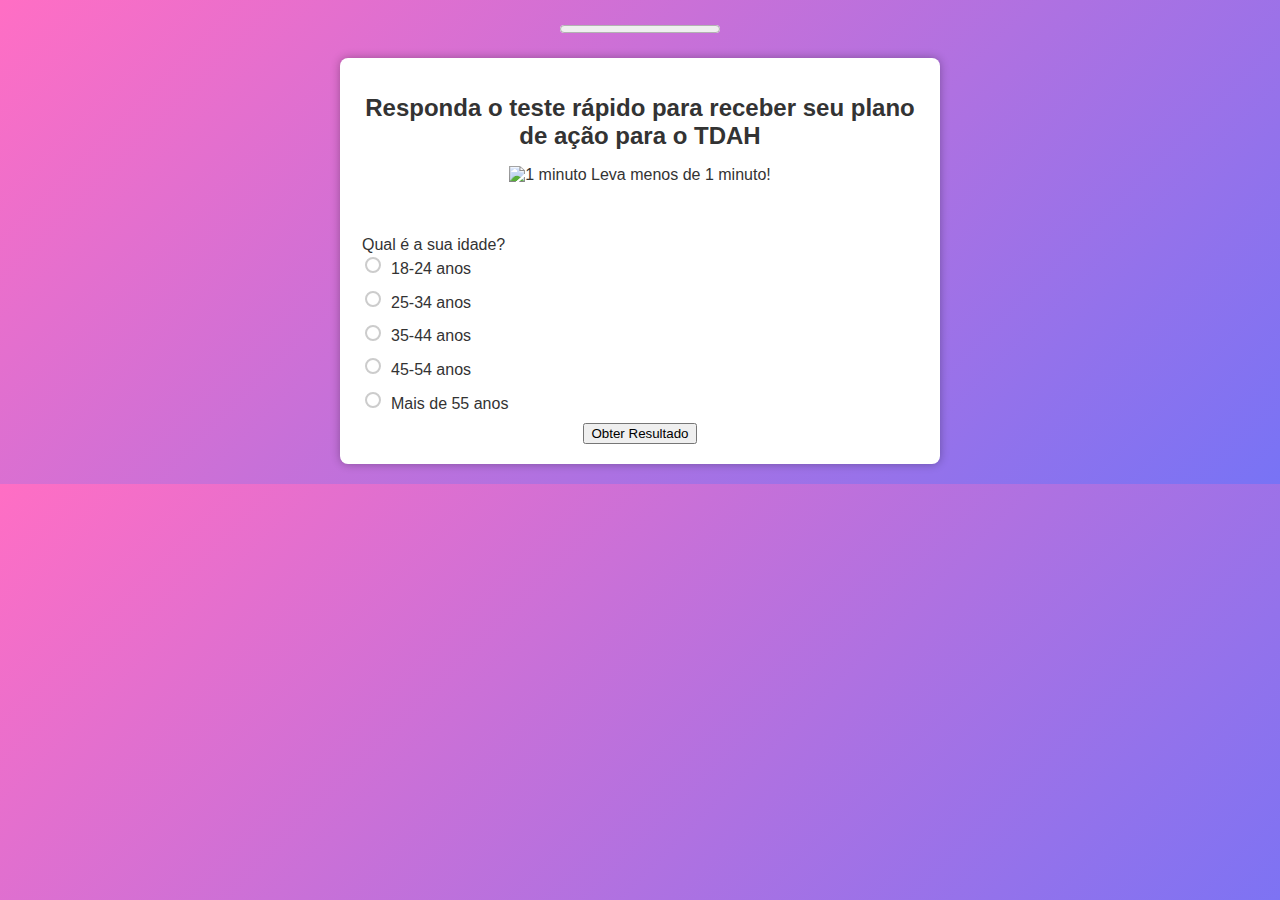
==== hiperatividade/index.html @ 0727ef6d "pastanova" ====
<!DOCTYPE html>
<html lang="pt-br" data-theme="light">

<head>
  <meta charset="utf-8">
  <title>Avaliação de desatenção e hoperatividade</title>
  <meta name="viewport" content="width=device-width, initial-scale=1">
  <link rel="stylesheet" href="style.css">
</head>

<body>
  <main class="pt-0">
    <div class="quiz" data-active-step="1">
      <form id="quiz-form" data-quiz-type="redirect" data-quiz-redirect="https://www.gaiatech.com.br" method="post"
        action="#"><!-- Quiz Header -->
        <div class="quiz-header"><progress id="progress-bar" value="0" max="100"></progress></div>
        <div class="container quiz-container"><!-- Step 1 -->
          <div class="step step-1 active">
            <h1 class="quiz-title">Responda o teste rápido para receber seu plano de ação para o TDAH</h1>
            <p class="time-lead"><img src="../imgs/fast-icon.svg" alt="1 minuto"> Leva menos de 1 minuto!</p><br><br>
            <fieldset>
              <legend>Qual é a sua idade?</legend><label><input type="radio" name="idade" value="18-24 anos"
                  onclick="nextStep()"><span>18-24 anos</span></label><label><input type="radio" name="idade"
                  value="25-34 anos" onclick="nextStep()"><span>25-34 anos</span></label><label><input type="radio"
                  name="idade" value="35-44 anos" onclick="nextStep()"><span>35-44 anos</span></label><label><input
                  type="radio" name="idade" value="45-54 anos" onclick="nextStep()"><span>45-54
                  anos</span></label><label><input type="radio" name="idade" value="Mais de 55 anos"
                  onclick="nextStep()"><span>Mais de 55 anos</span></label>
            </fieldset>
          </div><!-- Step 2 -->
          <div class="step step-2">
            <fieldset>
              <legend>Com que frequência você tem dificuldade para se concentrar?</legend><label><input type="radio"
                  name="dificuldade-concentracao" value="Quase sempre" onclick="nextStep()"><span>Quase
                  sempre</span></label><label><input type="radio" name="dificuldade-concentracao" value="Às vezes"
                  onclick="nextStep()"><span>Às vezes</span></label><label><input type="radio"
                  name="dificuldade-concentracao" value="Raramente" onclick="nextStep()"><span>Raramente</span></label>
            </fieldset>
          </div>

          <!-- Step 3 -->
          <div class="step step-3">
            <fieldset>
              <legend>Com que frequência você tem hiperatividade?</legend><label><input type="radio"
                  name="hiperatividade" value="Quase sempre" onclick="nextStep()"><span>Quase
                  sempre</span></label><label><input type="radio" name="hiperatividade" value="Às vezes"
                  onclick="nextStep()"><span>Às vezes</span></label><label><input type="radio" name="hiperatividade"
                  value="Raramente" onclick="nextStep()"><span>Raramente</span></label>
            </fieldset>
          </div>

          <!-- Botão de Resultado -->
          <div class="result-button"><button onclick="submitForm()">Obter Resultado</button></div>
          <script>function submitForm() { const form = document.querySelector('form'); form.submit(); } </script>


          <script src="script.js"></script>

</html>
---- hiperatividade/style.css ----
/* estilo geral */
body {
  background: linear-gradient(135deg, #ff6ec4, #7873f5);
  color: #333;
  font-family: Arial, sans-serif;
}

.quiz {
  margin: 20px auto;
  max-width: 600px;
  text-align: center;
}

.quiz-header {
  margin-bottom: 20px;
}

.quiz-container {
  background: #fff;
  border-radius: 8px;
  box-shadow: 0 0 10px rgba(0,0,0,0.3);
  padding: 20px;
}

.quiz-title {
  font-size: 24px;
  font-weight: bold;
  margin-bottom: 10px;
}

/* estilo dos botões de rádio */
fieldset {
  border: none;
  margin: 0;
  padding: 0;
  text-align: left;
}

label {
  display: block;
  margin-bottom: 10px;
}

input[type="radio"] {
  appearance: none;
  display: inline-block;
  position: relative;
  margin-right: 10px;
  width: 16px;
  height: 16px;
  background-color: #fff;
  border: 2px solid #ccc;
  border-radius: 50%;
  cursor: pointer;
}

input[type="radio"]:checked::before {
  content: '';
  display: block;
  position: absolute;
  top: 2px;
  left: 2px;
  width: 10px;
  height: 10px;
  background-color: #333;
  border-radius: 50%;
}

span {
  display: inline-block;
  vertical-align: middle;
}

/* estilo dos botões de próxima etapa */
.next-button {
  background-color: #333;
  border: none;
  border-radius: 4px;
  color: #fff;
  cursor: pointer;
  font-size: 16px;
  padding: 10px 20px;
  margin-top: 20px;
}

.next-button:hover {
  background-color: #555;
}

.next-button:active {
  transform: translateY(1px);
}

/* estilo de exibição das etapas */
.step {
  display: none;
}

.step.active {
  display: block;
}
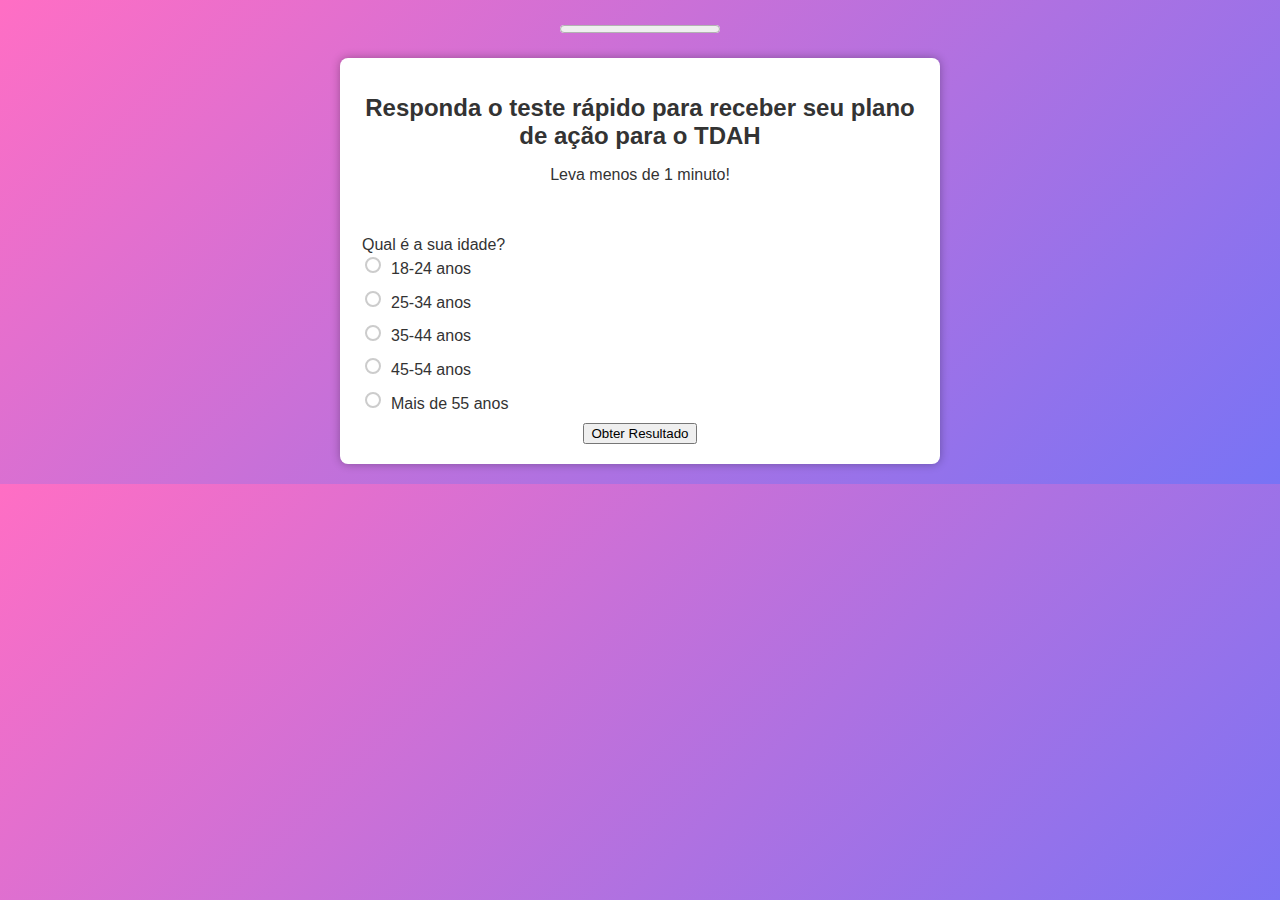
==== commit ddbbf6da: "Update index.html" ====
--- a/hiperatividade/index.html
+++ b/hiperatividade/index.html
@@ -1,33 +1,32 @@
 <!DOCTYPE html>
 <html lang="pt-br" data-theme="light">
-
 <head>
   <meta charset="utf-8">
-  <title>Avaliação de desatenção e hoperatividade</title>
+  <title>Avaliação de desatenção e hiperatividade</title>
   <meta name="viewport" content="width=device-width, initial-scale=1">
   <link rel="stylesheet" href="style.css">
 </head>
-
 <body>
   <main class="pt-0">
     <div class="quiz" data-active-step="1">
       <form id="quiz-form" data-quiz-type="redirect" data-quiz-redirect="https://www.gaiatech.com.br" method="post"
         action="#"><!-- Quiz Header -->
         <div class="quiz-header"><progress id="progress-bar" value="0" max="100"></progress></div>
-        <div class="container quiz-container"><!-- Step 1 -->
+        <div class="container quiz-container">
+          <!-- Step 1 -->
           <div class="step step-1 active">
             <h1 class="quiz-title">Responda o teste rápido para receber seu plano de ação para o TDAH</h1>
-            <p class="time-lead"><img src="../imgs/fast-icon.svg" alt="1 minuto"> Leva menos de 1 minuto!</p><br><br>
+            <p class="time-lead">Leva menos de 1 minuto!</p><br><br>
             <fieldset>
-              <legend>Qual é a sua idade?</legend><label><input type="radio" name="idade" value="18-24 anos"
-                  onclick="nextStep()"><span>18-24 anos</span></label><label><input type="radio" name="idade"
-                  value="25-34 anos" onclick="nextStep()"><span>25-34 anos</span></label><label><input type="radio"
-                  name="idade" value="35-44 anos" onclick="nextStep()"><span>35-44 anos</span></label><label><input
-                  type="radio" name="idade" value="45-54 anos" onclick="nextStep()"><span>45-54
-                  anos</span></label><label><input type="radio" name="idade" value="Mais de 55 anos"
-                  onclick="nextStep()"><span>Mais de 55 anos</span></label>
+              <legend>Qual é a sua idade?</legend>
+              <label><input type="radio" name="idade" value="18-24 anos" onclick="nextStep()"><span>18-24 anos</span></label>
+              <label><input type="radio" name="idade" value="25-34 anos" onclick="nextStep()"><span>25-34 anos</span></label>
+              <label><input type="radio" name="idade" value="35-44 anos" onclick="nextStep()"><span>35-44 anos</span></label>
+              <label><input type="radio" name="idade" value="45-54 anos" onclick="nextStep()"><span>45-54 anos</span></label>
+              <label><input type="radio" name="idade" value="Mais de 55 anos" onclick="nextStep()"><span>Mais de 55 anos</span></label>
             </fieldset>
-          </div><!-- Step 2 -->
+          </div>
+          <!-- Step 2 -->
           <div class="step step-2">
             <fieldset>
               <legend>Com que frequência você tem dificuldade para se concentrar?</legend><label><input type="radio"
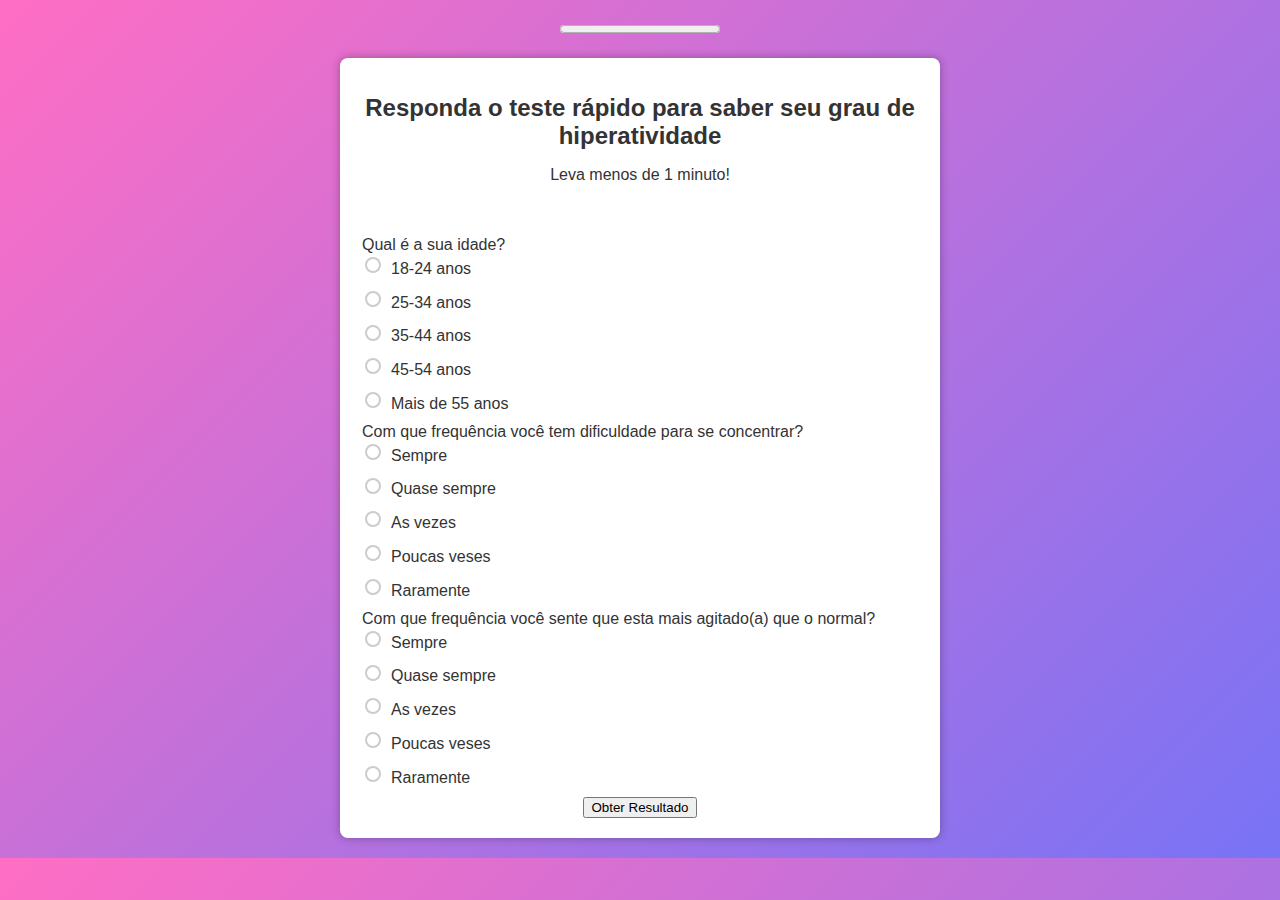
==== commit 14ac4c9f: "nova index" ====
--- a/hiperatividade/index.html
+++ b/hiperatividade/index.html
@@ -15,7 +15,7 @@
         <div class="container quiz-container">
           <!-- Step 1 -->
           <div class="step step-1 active">
-            <h1 class="quiz-title">Responda o teste rápido para receber seu plano de ação para o TDAH</h1>
+            <h1 class="quiz-title">Responda o teste rápido para saber seu grau de hiperatividade</h1>
             <p class="time-lead">Leva menos de 1 minuto!</p><br><br>
             <fieldset>
               <legend>Qual é a sua idade?</legend>
@@ -27,24 +27,25 @@
             </fieldset>
           </div>
           <!-- Step 2 -->
-          <div class="step step-2">
+          <div class="step step-2 active">
             <fieldset>
-              <legend>Com que frequência você tem dificuldade para se concentrar?</legend><label><input type="radio"
-                  name="dificuldade-concentracao" value="Quase sempre" onclick="nextStep()"><span>Quase
-                  sempre</span></label><label><input type="radio" name="dificuldade-concentracao" value="Às vezes"
-                  onclick="nextStep()"><span>Às vezes</span></label><label><input type="radio"
-                  name="dificuldade-concentracao" value="Raramente" onclick="nextStep()"><span>Raramente</span></label>
-            </fieldset>
+              <legend>Com que frequência você tem dificuldade para se concentrar?</legend>
+              <label><input type="radio" name="idade" value="Sempre" onclick="nextStep()"><span>Sempre</span></label>
+              <label><input type="radio" name="idade" value="Quase sempre" onclick="nextStep()"><span>Quase sempre</span></label>
+              <label><input type="radio" name="idade" value="As vezes" onclick="nextStep()"><span>As vezes</span></label>
+              <label><input type="radio" name="idade" value="Poucas vezes" onclick="nextStep()"><span>Poucas veses</span></label>
+              <label><input type="radio" name="idade" value="Raramente" onclick="nextStep()"><span>Raramente</span></label>
+              </fieldset>
           </div>
-
           <!-- Step 3 -->
-          <div class="step step-3">
+          <div class="step step-3 active">
             <fieldset>
-              <legend>Com que frequência você tem hiperatividade?</legend><label><input type="radio"
-                  name="hiperatividade" value="Quase sempre" onclick="nextStep()"><span>Quase
-                  sempre</span></label><label><input type="radio" name="hiperatividade" value="Às vezes"
-                  onclick="nextStep()"><span>Às vezes</span></label><label><input type="radio" name="hiperatividade"
-                  value="Raramente" onclick="nextStep()"><span>Raramente</span></label>
+              <legend>Com que frequência você sente que esta mais agitado(a) que o normal?</legend>
+              <label><input type="radio" name="idade" value="Sempre" onclick="nextStep()"><span>Sempre</span></label>
+              <label><input type="radio" name="idade" value="Quase sempre" onclick="nextStep()"><span>Quase sempre</span></label>
+              <label><input type="radio" name="idade" value="As vezes" onclick="nextStep()"><span>As vezes</span></label>
+              <label><input type="radio" name="idade" value="Poucas vezes" onclick="nextStep()"><span>Poucas veses</span></label>
+              <label><input type="radio" name="idade" value="Raramente" onclick="nextStep()"><span>Raramente</span></label>
             </fieldset>
           </div>
 
